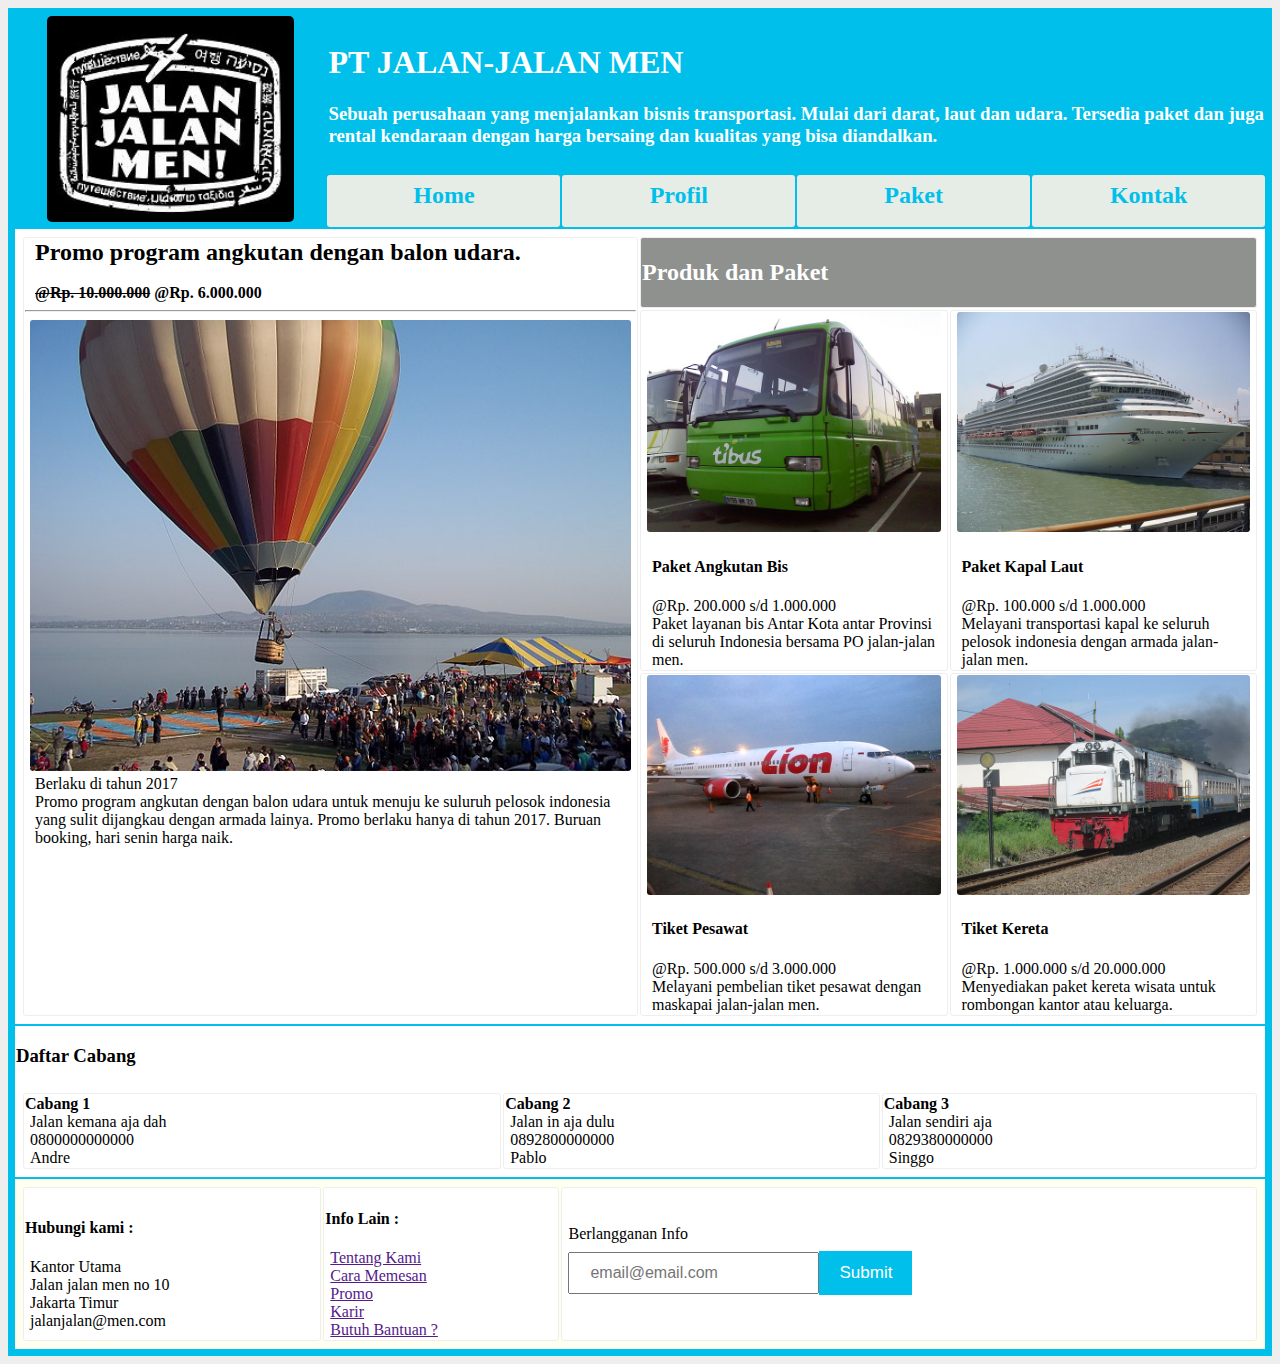
==== index.html @ fbce21ae "First Push" ====
<!DOCTYPE html>
<html>
    <head>
        <title>JALAN-JALAN MEN</title>
        <meta charset="UTF-8">
        <link rel="stylesheet" type="text/css" href="asset/css/style.css">
    </head>
    <body>
        <table style='width:100%;height:100%;padding:5px;background-color:#00BFEA'>
            <thead>
                <tr>
                    <td colspan="4" rowspan="2" width="20%">
                        <center>
                            <img class="logo" src="asset/img/jjm.jpg" width="80%">
                        </center>
                    </td>
                    <td colspan="5">
                        <div>
                            <h1>PT JALAN-JALAN MEN</h1>
                            <h3>Sebuah perusahaan yang menjalankan bisnis transportasi. Mulai dari darat, laut dan udara. Tersedia paket dan juga rental kendaraan dengan harga bersaing dan kualitas yang bisa diandalkan.</h3>
                        </div>
                    </td>
                </tr>
                <tr style="background-color: #8E918E;">
                    <td class="menu"><a href="index.html"><b>Home</b></a></td>
                    <td class="menu"><a href="profil.html"><b>Profil</b></a></td>
                    <td class="menu"><a href="paket.html"><b>Paket</b></a></td>
                    <td class="menu"><a href="kontak.html"><b>Kontak</b></a></td>
                </tr>
            </thead>
            <tbody>
                <tr>
                    <td colspan="10">
                        <table class="table">
                            <tr>
                                <td valign="top" rowspan="3" width="40%">
                                    <div>
                                        <div>
                                            <font size="5"><b>Promo program angkutan dengan balon udara.</b></font>
                                            <br /><br />
                                            <b><strike>@Rp. 10.000.000</strike> @Rp. 6.000.000</b>
                                        </div>
                                    </div>
                                    <hr>
                                    <div>
                                        <center>
                                        <img src="asset/img/balon.jpg" width="100%">
                                        </center>
                                    </div>
                                    <div>
                                        <div>Berlaku di tahun 2017</div>
                                        <div>Promo program angkutan dengan balon udara untuk menuju ke suluruh pelosok indonesia yang sulit dijangkau dengan armada lainya. Promo berlaku hanya di tahun 2017. Buruan booking, hari senin harga naik.</div>
                                    </div>
                                </td>
                                <td bgcolor="#8E918E" colspan='2'><h2><font color="#fff">Produk dan Paket</font></h2></td>
                            </tr>
                            <tr>
                                <td width="20%">
                                    <div>
                                        <center>
                                        <img src="asset/img/bus.jpg" width="100%">
                                        </center>
                                    </div>
                                    <div>
                                        <div><h4>Paket Angkutan Bis</h4></div>
                                        <div>@Rp. 200.000 s/d 1.000.000</div>
                                        <div>Paket layanan bis Antar Kota antar Provinsi di seluruh Indonesia bersama PO jalan-jalan men.</div>
                                    </div>
                                </td>
                                <td width="20%">
                                    <div>
                                        <center>
                                        <img src="asset/img/kapal.JPG" width="100%">
                                        </center>
                                    </div>
                                    <div>
                                        <div><h4>Paket Kapal Laut</h4></div>
                                        <div>@Rp. 100.000 s/d 1.000.000</div>
                                        <div>Melayani transportasi kapal ke seluruh pelosok indonesia dengan armada jalan-jalan men.</div>
                                    </div>
                                </td>
                            </tr>
                            <tr>
                                <td>
                                    <div>
                                        <center>
                                        <img src="asset/img/pesawat.jpg" width="100%">
                                        </center>
                                    </div>
                                    <div>
                                        <div><h4>Tiket Pesawat</h4></div>
                                        <div>@Rp. 500.000 s/d 3.000.000</div>
                                        <div>Melayani pembelian tiket pesawat dengan maskapai jalan-jalan men.</div>
                                    </div>
                                </td>
                                <td>
                                    <div>
                                        <center>
                                        <img src="asset/img/kereta.JPG" width="100%">
                                        </center>
                                    </div>
                                    <div>
                                        <div><h4>Tiket Kereta</h4></div>
                                        <div>@Rp. 1.000.000 s/d 20.000.000</div>
                                        <div>Menyediakan paket kereta wisata untuk rombongan kantor atau keluarga.</div>
                                    </div>
                                </td>
                            </tr>
                        </table>
                    </td>
                </tr>
                <tr>
                    <td colspan="10">
                        <h3>Daftar Cabang</h3>
                        <table class="table">
                            <tr>
                                <td>
                                    <b>Cabang 1</b>
                                    <div>Jalan kemana aja dah</div>
                                    <div>0800000000000</div>
                                    <div>Andre</div>
                                </td>
                                <td>
                                    <b>Cabang 2</b>
                                    <div>Jalan in aja dulu</div>
                                    <div>0892800000000</div>
                                    <div>Pablo</div>
                                </td>
                                <td>
                                    <b>Cabang 3</b>
                                    <div>Jalan sendiri aja</div>
                                    <div>0829380000000</div>
                                    <div>Singgo</div>
                                </td>
                            </tr>
                        </table>
                    </td>
                </tr>
            </tbody>
            <tfoot bgcolor="#FFFFF">
                <tr>
                    <td colspan="10">
                        <table class="table">
                            <tr>
                                <td>
                                    <h4>Hubungi kami :</h4>
                                    <div>
                                        Kantor Utama
                                    </div>
                                    <div>
                                        Jalan jalan men no 10
                                    </div>
                                    <div>
                                        Jakarta Timur
                                    </div>
                                    <div>
                                        jalanjalan@men.com
                                    </div>
                                </td>
                                <td>
                                    <h4>Info Lain :</h4>
                                    <div>
                                        <a href="">Tentang Kami</a>
                                    </div>
                                    <div>
                                         <a href="">Cara Memesan</a>
                                    </div>
                                    <div>
                                         <a href="">Promo</a>
                                    </div>
                                    <div>
                                         <a href="">Karir</a>
                                    </div>
                                    <div>
                                         <a href="">Butuh Bantuan ?</a>
                                    </div>
                                </td>
                                <td>
                                    <div>
                                        Berlangganan Info
                                    </div>
                                    <div>
                                        <input type="email" name="email" id="email" placeholder="email@email.com"><input type="button" value="submit">
                                    </div>
                                </td>
                            </tr>
                        </table>
                    </td>
                </tr>
            </tfoot>
        </table>
    </body>
</html>
---- asset/css/style.css ----
body{
    background-color: #eee;
}
thead {
    padding: 20px;
    color: #fff;
    margin-bottom: 10px;
}
tbody {
    padding: 20px;
    background-color: #fff;
    margin-bottom: 10px;
    border-radius: 3px;
}
input[type=text],input[type=email]{
    padding: 10px 20px;
    margin: 8px 0;
    box-sizing: border-box;
    font-size: 16px;
}
input[type=button]{
    padding: 12px 20px;
    margin: 8px 0;
    box-sizing: border-box;
    font-size: 17px;
    border: hidden;
    text-transform: capitalize;
    background-color: #00BFEA;
    color: #fff;
}
.logo{
    border-radius: 5px 5px 5px 5px;
}
.table{
    width:100%;
    padding: 5px
}
.table td{
    border: thin solid #eee;
    border-radius: 3px;
}
.table img{
    border-radius: 3px;
}
.table div{
    padding-left: 5px;
    padding-right: 5px;
}
.menu{
    width:15%;
    height: 50px;
    font-size: 24px;
    border-radius: 3px;
    background-color: #E6EDE6;
}
.menu:hover{
    width:15%;
    height: 50px;
    font-size: 24px;
    border-radius: 3px;
    background-color: #fff;
}
.menu a{
    color: #00BFEA;
    text-decoration: none;
    display: block;
    height:100%;
    width:100%;
    padding-top: 12px;
    text-align: center;
}
.menu a:hover{
    color: #8E918E;
    text-decoration: none;
    display: block;
    height:100%;
    width:100%;
    padding-top: 12px;
    text-align: center;
    border-radius: 3px;
}
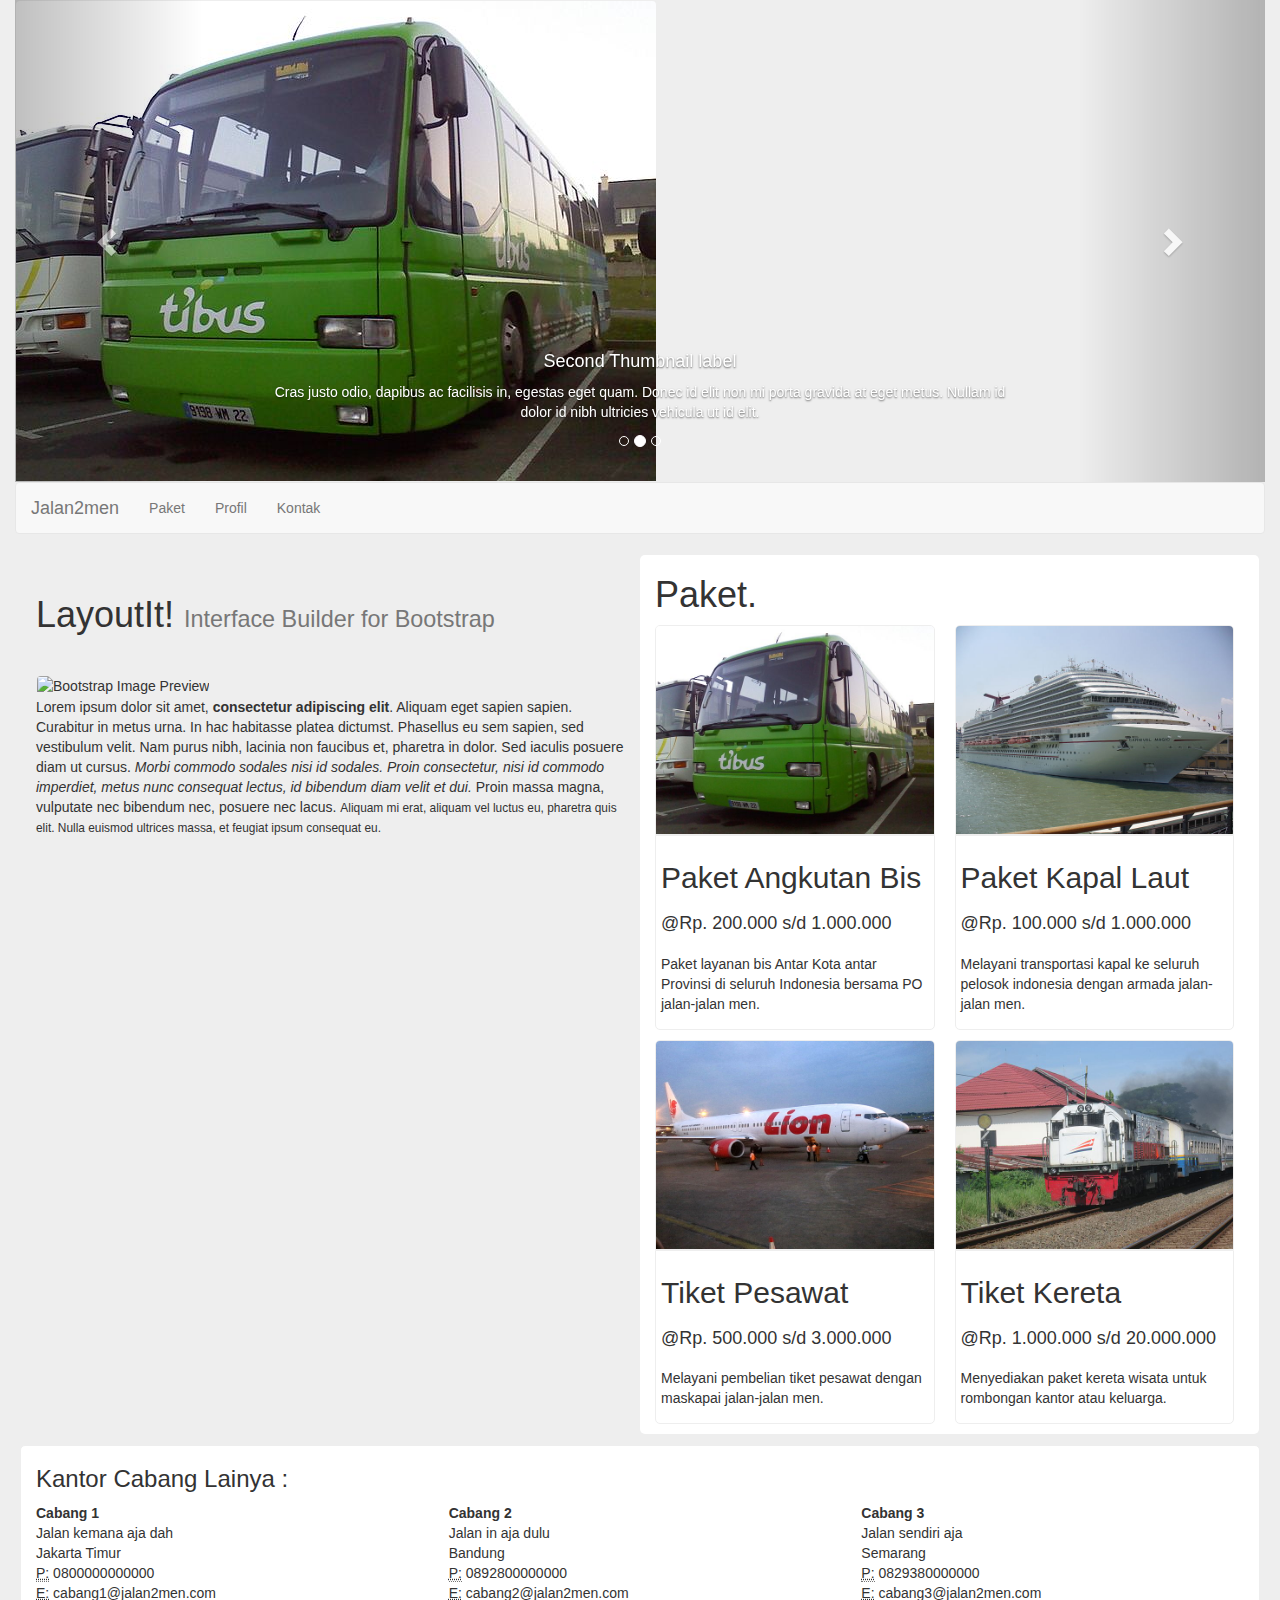
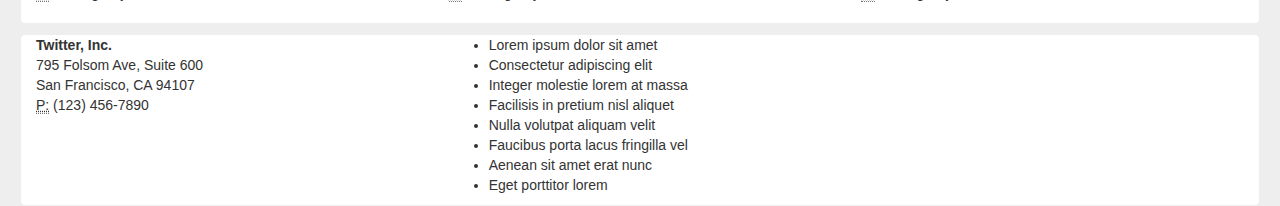
==== commit bb85c34d: "New With Bootstrap" ====
--- a/index.html
+++ b/index.html
@@ -1,193 +1,231 @@
 <!DOCTYPE html>
-<html>
-    <head>
-        <title>JALAN-JALAN MEN</title>
-        <meta charset="UTF-8">
-        <link rel="stylesheet" type="text/css" href="asset/css/style.css">
-    </head>
-    <body>
-        <table style='width:100%;height:100%;padding:5px;background-color:#00BFEA'>
-            <thead>
-                <tr>
-                    <td colspan="4" rowspan="2" width="20%">
-                        <center>
-                            <img class="logo" src="asset/img/jjm.jpg" width="80%">
-                        </center>
-                    </td>
-                    <td colspan="5">
-                        <div>
-                            <h1>PT JALAN-JALAN MEN</h1>
-                            <h3>Sebuah perusahaan yang menjalankan bisnis transportasi. Mulai dari darat, laut dan udara. Tersedia paket dan juga rental kendaraan dengan harga bersaing dan kualitas yang bisa diandalkan.</h3>
-                        </div>
-                    </td>
-                </tr>
-                <tr style="background-color: #8E918E;">
-                    <td class="menu"><a href="index.html"><b>Home</b></a></td>
-                    <td class="menu"><a href="profil.html"><b>Profil</b></a></td>
-                    <td class="menu"><a href="paket.html"><b>Paket</b></a></td>
-                    <td class="menu"><a href="kontak.html"><b>Kontak</b></a></td>
-                </tr>
-            </thead>
-            <tbody>
-                <tr>
-                    <td colspan="10">
-                        <table class="table">
-                            <tr>
-                                <td valign="top" rowspan="3" width="40%">
-                                    <div>
-                                        <div>
-                                            <font size="5"><b>Promo program angkutan dengan balon udara.</b></font>
-                                            <br /><br />
-                                            <b><strike>@Rp. 10.000.000</strike> @Rp. 6.000.000</b>
-                                        </div>
-                                    </div>
-                                    <hr>
-                                    <div>
-                                        <center>
-                                        <img src="asset/img/balon.jpg" width="100%">
-                                        </center>
-                                    </div>
-                                    <div>
-                                        <div>Berlaku di tahun 2017</div>
-                                        <div>Promo program angkutan dengan balon udara untuk menuju ke suluruh pelosok indonesia yang sulit dijangkau dengan armada lainya. Promo berlaku hanya di tahun 2017. Buruan booking, hari senin harga naik.</div>
-                                    </div>
-                                </td>
-                                <td bgcolor="#8E918E" colspan='2'><h2><font color="#fff">Produk dan Paket</font></h2></td>
-                            </tr>
-                            <tr>
-                                <td width="20%">
-                                    <div>
-                                        <center>
-                                        <img src="asset/img/bus.jpg" width="100%">
-                                        </center>
-                                    </div>
-                                    <div>
-                                        <div><h4>Paket Angkutan Bis</h4></div>
-                                        <div>@Rp. 200.000 s/d 1.000.000</div>
-                                        <div>Paket layanan bis Antar Kota antar Provinsi di seluruh Indonesia bersama PO jalan-jalan men.</div>
-                                    </div>
-                                </td>
-                                <td width="20%">
-                                    <div>
-                                        <center>
-                                        <img src="asset/img/kapal.JPG" width="100%">
-                                        </center>
-                                    </div>
-                                    <div>
-                                        <div><h4>Paket Kapal Laut</h4></div>
-                                        <div>@Rp. 100.000 s/d 1.000.000</div>
-                                        <div>Melayani transportasi kapal ke seluruh pelosok indonesia dengan armada jalan-jalan men.</div>
-                                    </div>
-                                </td>
-                            </tr>
-                            <tr>
-                                <td>
-                                    <div>
-                                        <center>
-                                        <img src="asset/img/pesawat.jpg" width="100%">
-                                        </center>
-                                    </div>
-                                    <div>
-                                        <div><h4>Tiket Pesawat</h4></div>
-                                        <div>@Rp. 500.000 s/d 3.000.000</div>
-                                        <div>Melayani pembelian tiket pesawat dengan maskapai jalan-jalan men.</div>
-                                    </div>
-                                </td>
-                                <td>
-                                    <div>
-                                        <center>
-                                        <img src="asset/img/kereta.JPG" width="100%">
-                                        </center>
-                                    </div>
-                                    <div>
-                                        <div><h4>Tiket Kereta</h4></div>
-                                        <div>@Rp. 1.000.000 s/d 20.000.000</div>
-                                        <div>Menyediakan paket kereta wisata untuk rombongan kantor atau keluarga.</div>
-                                    </div>
-                                </td>
-                            </tr>
-                        </table>
-                    </td>
-                </tr>
-                <tr>
-                    <td colspan="10">
-                        <h3>Daftar Cabang</h3>
-                        <table class="table">
-                            <tr>
-                                <td>
-                                    <b>Cabang 1</b>
-                                    <div>Jalan kemana aja dah</div>
-                                    <div>0800000000000</div>
-                                    <div>Andre</div>
-                                </td>
-                                <td>
-                                    <b>Cabang 2</b>
-                                    <div>Jalan in aja dulu</div>
-                                    <div>0892800000000</div>
-                                    <div>Pablo</div>
-                                </td>
-                                <td>
-                                    <b>Cabang 3</b>
-                                    <div>Jalan sendiri aja</div>
-                                    <div>0829380000000</div>
-                                    <div>Singgo</div>
-                                </td>
-                            </tr>
-                        </table>
-                    </td>
-                </tr>
-            </tbody>
-            <tfoot bgcolor="#FFFFF">
-                <tr>
-                    <td colspan="10">
-                        <table class="table">
-                            <tr>
-                                <td>
-                                    <h4>Hubungi kami :</h4>
-                                    <div>
-                                        Kantor Utama
-                                    </div>
-                                    <div>
-                                        Jalan jalan men no 10
-                                    </div>
-                                    <div>
-                                        Jakarta Timur
-                                    </div>
-                                    <div>
-                                        jalanjalan@men.com
-                                    </div>
-                                </td>
-                                <td>
-                                    <h4>Info Lain :</h4>
-                                    <div>
-                                        <a href="">Tentang Kami</a>
-                                    </div>
-                                    <div>
-                                         <a href="">Cara Memesan</a>
-                                    </div>
-                                    <div>
-                                         <a href="">Promo</a>
-                                    </div>
-                                    <div>
-                                         <a href="">Karir</a>
-                                    </div>
-                                    <div>
-                                         <a href="">Butuh Bantuan ?</a>
-                                    </div>
-                                </td>
-                                <td>
-                                    <div>
-                                        Berlangganan Info
-                                    </div>
-                                    <div>
-                                        <input type="email" name="email" id="email" placeholder="email@email.com"><input type="button" value="submit">
-                                    </div>
-                                </td>
-                            </tr>
-                        </table>
-                    </td>
-                </tr>
-            </tfoot>
-        </table>
-    </body>
-</html>
+<html lang="en">
+  <head>
+    <meta charset="utf-8">
+    <meta http-equiv="X-UA-Compatible" content="IE=edge">
+    <meta name="viewport" content="width=device-width, initial-scale=1">
+
+    <title>Bootstrap 3, from LayoutIt!</title>
+
+    <meta name="description" content="Source code generated using layoutit.com">
+    <meta name="author" content="LayoutIt!">
+
+    <link href="asset/css/bootstrap.min.css" rel="stylesheet">
+    <link href="asset/css/style.css" rel="stylesheet">
+
+  </head>
+  <body>
+
+    <div class="container-fluid">
+	<div class="row">
+		<div class="col-md-12">
+			<div class="carousel slide" id="carousel-516692">
+				<ol class="carousel-indicators">
+					<li data-slide-to="0" data-target="#carousel-516692">
+					</li>
+					<li data-slide-to="1" data-target="#carousel-516692" class="active">
+					</li>
+					<li data-slide-to="2" data-target="#carousel-516692">
+					</li>
+				</ol>
+				<div class="carousel-inner">
+					<div class="item">
+						<img alt="Carousel Bootstrap First" src="asset/img/balon.jpg">
+						<div class="carousel-caption">
+							<h4>
+								First Thumbnail label
+							</h4>
+							<p>
+								Cras justo odio, dapibus ac facilisis in, egestas eget quam. Donec id elit non mi porta gravida at eget metus. Nullam id dolor id nibh ultricies vehicula ut id elit.
+							</p>
+						</div>
+					</div>
+					<div class="item active">
+						<img alt="Carousel Bootstrap Second" src="asset/img/bus.jpg">
+						<div class="carousel-caption">
+							<h4>
+								Second Thumbnail label
+							</h4>
+							<p>
+								Cras justo odio, dapibus ac facilisis in, egestas eget quam. Donec id elit non mi porta gravida at eget metus. Nullam id dolor id nibh ultricies vehicula ut id elit.
+							</p>
+						</div>
+					</div>
+					<div class="item">
+						<img alt="Carousel Bootstrap Third" src="asset/img/kapal.JPG">
+						<div class="carousel-caption">
+							<h4>
+								Third Thumbnail label
+							</h4>
+							<p>
+								Cras justo odio, dapibus ac facilisis in, egestas eget quam. Donec id elit non mi porta gravida at eget metus. Nullam id dolor id nibh ultricies vehicula ut id elit.
+							</p>
+						</div>
+					</div>
+				</div> <a class="left carousel-control" href="#carousel-516692" data-slide="prev"><span class="glyphicon glyphicon-chevron-left"></span></a> <a class="right carousel-control" href="#carousel-516692" data-slide="next"><span class="glyphicon glyphicon-chevron-right"></span></a>
+			</div>
+			<nav class="navbar navbar-default" role="navigation">
+				<div class="navbar-header">
+					 
+					<button type="button" class="navbar-toggle" data-toggle="collapse" data-target="#bs-example-navbar-collapse-1">
+						 <span class="sr-only">Toggle navigation</span><span class="icon-bar"></span><span class="icon-bar"></span><span class="icon-bar"></span>
+					</button> <a class="navbar-brand" href="index.html">Jalan2men</a>
+				</div>
+				
+				<div class="collapse navbar-collapse" id="bs-example-navbar-collapse-1">
+					<ul class="nav navbar-nav">
+						<li>
+							<a href="paket.html">Paket</a>
+						</li>
+						<li>
+							<a href="profil.html">Profil</a>
+						</li>
+						<li>
+							<a href="kontak.html">Kontak</a>
+						</li>
+					</ul>
+				</div>
+			</nav>
+			<div class="row single-panel">
+				<div class="col-md-6">
+					<div class="page-header">
+						<h1>
+							LayoutIt! <small>Interface Builder for Bootstrap</small>
+						</h1>
+					</div><img alt="Bootstrap Image Preview" src="http://lorempixel.com/140/140/">
+					<p>
+						Lorem ipsum dolor sit amet, <strong>consectetur adipiscing elit</strong>. Aliquam eget sapien sapien. Curabitur in metus urna. In hac habitasse platea dictumst. Phasellus eu sem sapien, sed vestibulum velit. Nam purus nibh, lacinia non faucibus et, pharetra in dolor. Sed iaculis posuere diam ut cursus. <em>Morbi commodo sodales nisi id sodales. Proin consectetur, nisi id commodo imperdiet, metus nunc consequat lectus, id bibendum diam velit et dui.</em> Proin massa magna, vulputate nec bibendum nec, posuere nec lacus. <small>Aliquam mi erat, aliquam vel luctus eu, pharetra quis elit. Nulla euismod ultrices massa, et feugiat ipsum consequat eu.</small>
+					</p>
+				</div>
+				<div class="col-md-6" style="background-color: #fff;padding-bottom: 10px;border-radius: 5px;">
+					<h1>
+						Paket.
+					</h1>
+					<div class="row">
+						<div class="col-md-6">
+							<img alt="Bus" class="img-responsive" src="asset/img/bus.jpg">
+							<div class="panel-prod">
+								<h2 style="padding: 5px;">
+									Paket Angkutan Bis
+								</h2>
+								<p>
+                  <h4 style="padding: 5px;">@Rp. 200.000 s/d 1.000.000</h4>
+                  <div style="padding: 5px;">Paket layanan bis Antar Kota antar Provinsi di seluruh Indonesia bersama PO jalan-jalan men.</div>
+								</p>
+							</div>
+						</div>
+						<div class="col-md-6" style="margin: 0 -10px;">
+							<img alt="Kapal" class="img-responsive" src="asset/img/kapal.JPG">
+							<div class="panel-prod">
+								<h2 style="padding: 5px;">
+									Paket Kapal Laut
+								</h2>
+								<p>
+                  <h4 style="padding: 5px;">@Rp. 100.000 s/d 1.000.000</h4>
+                  <div style="padding: 5px;">Melayani transportasi kapal ke seluruh pelosok indonesia dengan armada jalan-jalan men.</div>
+								</p>
+							</div>
+						</div>
+					</div>
+					<div class="row" style="margin-top: 10px;">
+						<div class="col-md-6">
+							<img alt="Pesawat" class="img-responsive" src="asset/img/pesawat.jpg">
+							<div class="panel-prod">
+								<h2 style="padding: 5px;">
+									Tiket Pesawat
+								</h2>
+								<p>
+                  <h4 style="padding: 5px;">@Rp. 500.000 s/d 3.000.000</h4>
+                  <div style="padding: 5px;">Melayani pembelian tiket pesawat dengan maskapai jalan-jalan men.</div>
+								</p>
+							</div>
+						</div>
+						<div class="col-md-6" style="margin:0 -10px;">
+							<img alt="Kereta" class="img-responsive" src="asset/img/kereta.JPG">
+							<div class="panel-prod">
+								<h2 style="padding: 5px;">
+									Tiket Kereta
+								</h2>
+								<p>
+                  <h4 style="padding: 5px;">@Rp. 1.000.000 s/d 20.000.000</h4>
+                  <div style="padding: 5px;">Menyediakan paket kereta wisata untuk rombongan kantor atau keluarga.</div>
+								</p>
+							</div>
+						</div>
+					</div>
+				</div>
+			</div>
+		</div>
+	</div>
+	<div class="row single-panel" style="background-color: #fff;margin-top: 10px;">
+		<div class="col-md-12">
+			<h3>
+				Kantor Cabang Lainya :
+			</h3>
+			<div class="row">
+				<div class="col-md-4">
+					 
+					<address>
+						 <strong>Cabang 1</strong><br> Jalan kemana aja dah<br> Jakarta Timur<br> <abbr title="Phone">P:</abbr> 0800000000000<br> <abbr title="Email">E:</abbr> cabang1@jalan2men.com
+					</address>
+				</div>
+				<div class="col-md-4">
+					 
+					<address>
+						 <strong>Cabang 2</strong><br> Jalan in aja dulu<br> Bandung<br> <abbr title="Phone">P:</abbr> 0892800000000<br> <abbr title="Email">E:</abbr> cabang2@jalan2men.com
+					</address>
+				</div>
+				<div class="col-md-4">
+					 
+					<address>
+						 <strong>Cabang 3</strong><br> Jalan sendiri aja<br> Semarang<br> <abbr title="Phone">P:</abbr> 0829380000000<br> <abbr title="Email">E:</abbr> cabang3@jalan2men.com
+					</address>
+				</div>
+			</div>
+		</div>
+	</div>
+	<div class="row single-panel" style="background-color: #fff;margin-top: 10px;">
+		<div class="col-md-4">
+			 
+			<address>
+				 <strong>Twitter, Inc.</strong><br> 795 Folsom Ave, Suite 600<br> San Francisco, CA 94107<br> <abbr title="Phone">P:</abbr> (123) 456-7890
+			</address>
+		</div>
+		<div class="col-md-4">
+			<ul>
+				<li>
+					Lorem ipsum dolor sit amet
+				</li>
+				<li>
+					Consectetur adipiscing elit
+				</li>
+				<li>
+					Integer molestie lorem at massa
+				</li>
+				<li>
+					Facilisis in pretium nisl aliquet
+				</li>
+				<li>
+					Nulla volutpat aliquam velit
+				</li>
+				<li>
+					Faucibus porta lacus fringilla vel
+				</li>
+				<li>
+					Aenean sit amet erat nunc
+				</li>
+				<li>
+					Eget porttitor lorem
+				</li>
+			</ul>
+		</div>
+		<div class="col-md-4">
+		</div>
+	</div>
+</div>
+
+    <script src="asset/js/jquery.min.js"></script>
+    <script src="asset/js/bootstrap.min.js"></script>
+    <script src="asset/js/scripts.js"></script>
+  </body>
+</html>--- a/asset/css/style.css
+++ b/asset/css/style.css
@@ -12,70 +12,16 @@
     margin-bottom: 10px;
     border-radius: 3px;
 }
-input[type=text],input[type=email]{
-    padding: 10px 20px;
-    margin: 8px 0;
-    box-sizing: border-box;
-    font-size: 16px;
+.panel-prod{
+    border: solid thin #eee;
+    border-radius: 0 0 5px 5px;
 }
-input[type=button]{
-    padding: 12px 20px;
-    margin: 8px 0;
-    box-sizing: border-box;
-    font-size: 17px;
-    border: hidden;
-    text-transform: capitalize;
-    background-color: #00BFEA;
-    color: #fff;
+img{
+    border: solid thin #eee;
+    border-radius: 5px 5px 0 0;    
 }
-.logo{
-    border-radius: 5px 5px 5px 5px;
-}
-.table{
-    width:100%;
-    padding: 5px
-}
-.table td{
-    border: thin solid #eee;
-    border-radius: 3px;
-}
-.table img{
-    border-radius: 3px;
-}
-.table div{
-    padding-left: 5px;
-    padding-right: 5px;
-}
-.menu{
-    width:15%;
-    height: 50px;
-    font-size: 24px;
-    border-radius: 3px;
-    background-color: #E6EDE6;
-}
-.menu:hover{
-    width:15%;
-    height: 50px;
-    font-size: 24px;
-    border-radius: 3px;
-    background-color: #fff;
-}
-.menu a{
-    color: #00BFEA;
-    text-decoration: none;
-    display: block;
-    height:100%;
-    width:100%;
-    padding-top: 12px;
-    text-align: center;
-}
-.menu a:hover{
-    color: #8E918E;
-    text-decoration: none;
-    display: block;
-    height:100%;
-    width:100%;
-    padding-top: 12px;
-    text-align: center;
-    border-radius: 3px;
+.single-panel{
+    border: solid thin #eee;
+    border-radius: 5px;
+    margin: 0 5px 0 5px;
 }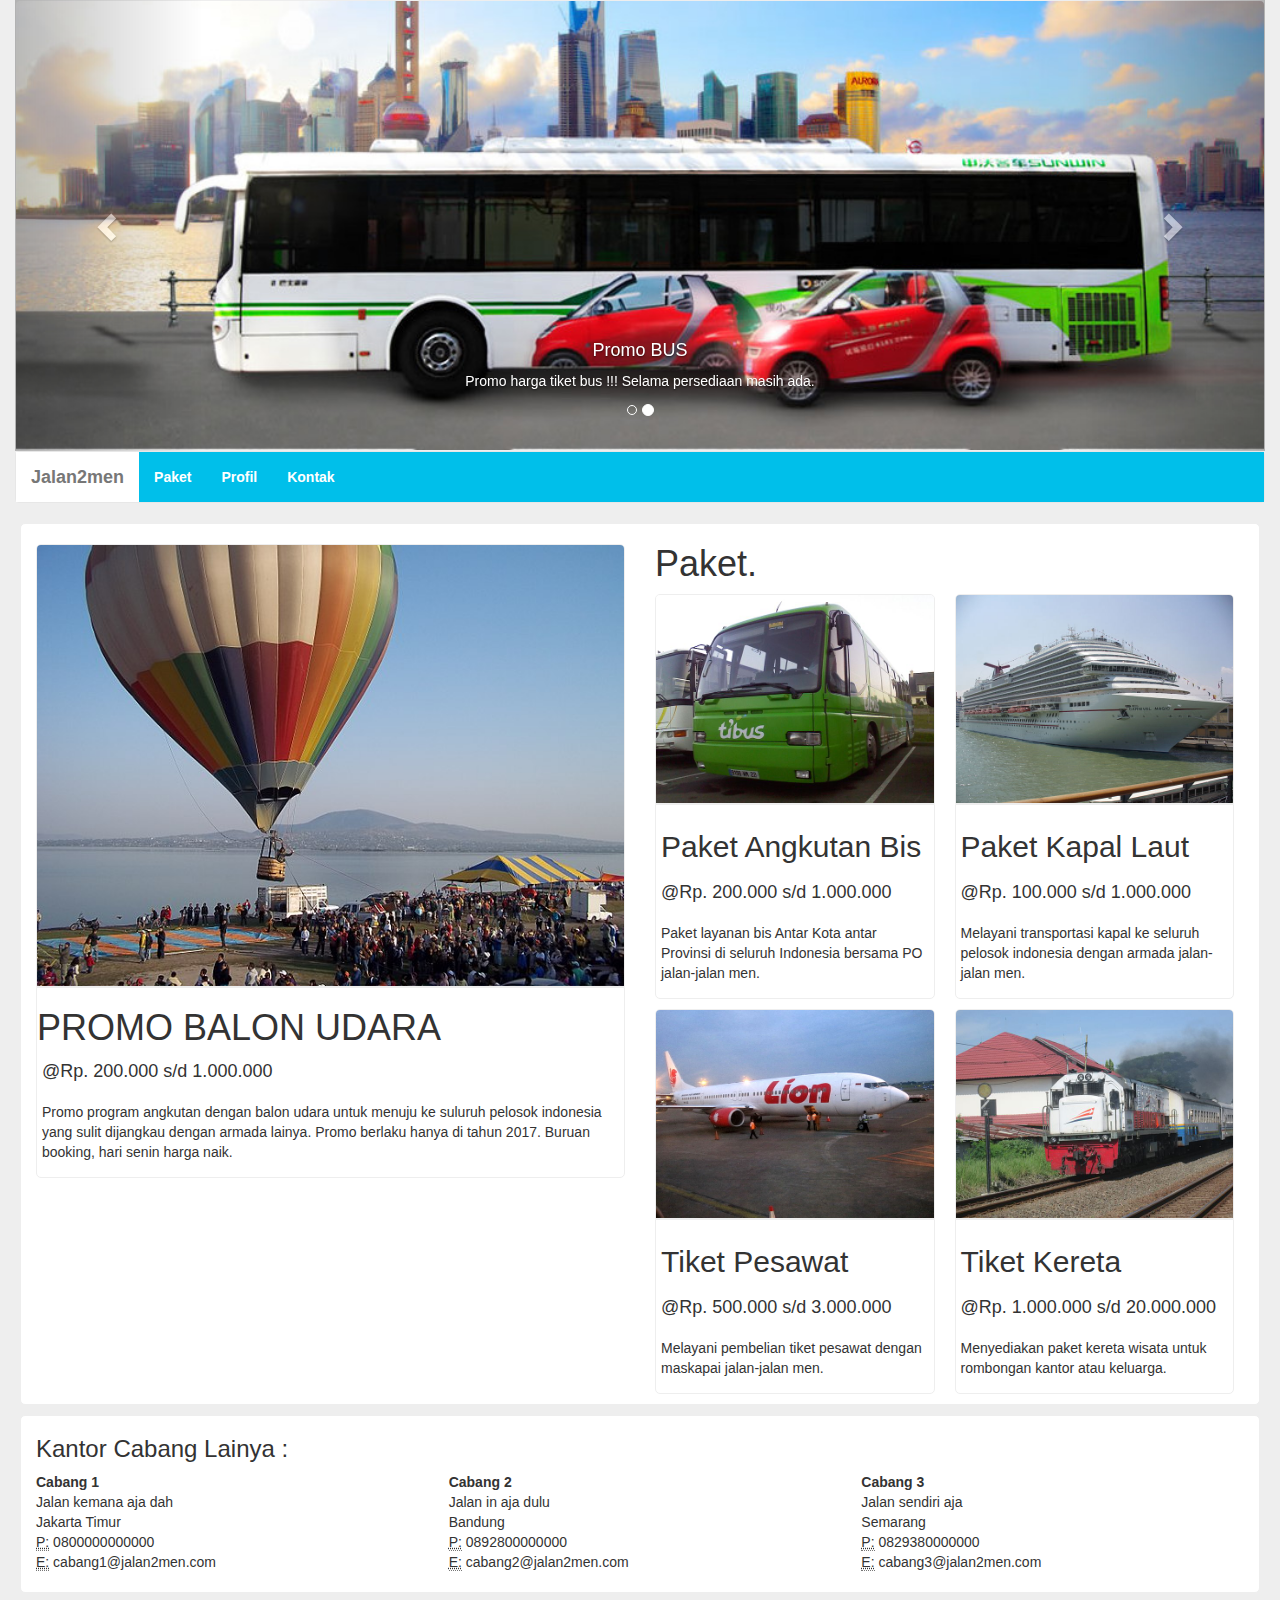
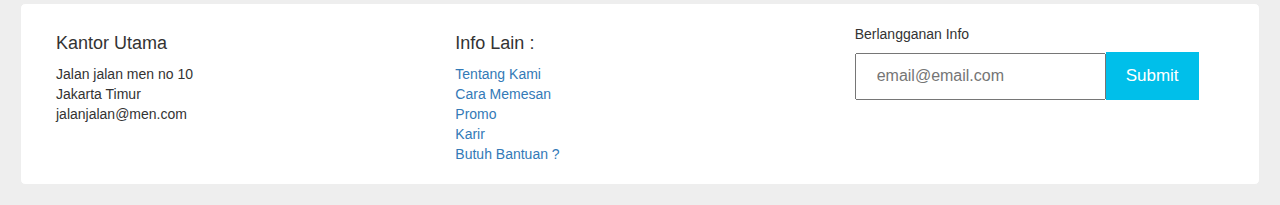
==== commit efb5a82a: "RWD" ====
--- a/index.html
+++ b/index.html
@@ -25,29 +25,27 @@
 					</li>
 					<li data-slide-to="1" data-target="#carousel-516692" class="active">
 					</li>
-					<li data-slide-to="2" data-target="#carousel-516692">
-					</li>
 				</ol>
 				<div class="carousel-inner">
 					<div class="item">
-						<img alt="Carousel Bootstrap First" src="asset/img/balon.jpg">
+						<img alt="Carousel Bootstrap First" src="asset/img/banner2.jpg" style="width: 100%;">
 						<div class="carousel-caption">
 							<h4>
-								First Thumbnail label
+								Promo Persewaan Motor Keren
 							</h4>
 							<p>
-								Cras justo odio, dapibus ac facilisis in, egestas eget quam. Donec id elit non mi porta gravida at eget metus. Nullam id dolor id nibh ultricies vehicula ut id elit.
+								Promo Persewaan Motor Keren !!! Selama persediaan masih ada.
 							</p>
 						</div>
 					</div>
 					<div class="item active">
-						<img alt="Carousel Bootstrap Second" src="asset/img/bus.jpg">
+						<img alt="Carousel Bootstrap Second" src="asset/img/banner1.jpg" style="width: 100%;">
 						<div class="carousel-caption">
 							<h4>
-								Second Thumbnail label
+								Promo BUS
 							</h4>
 							<p>
-								Cras justo odio, dapibus ac facilisis in, egestas eget quam. Donec id elit non mi porta gravida at eget metus. Nullam id dolor id nibh ultricies vehicula ut id elit.
+									Promo harga tiket bus !!! Selama persediaan masih ada.
 							</p>
 						</div>
 					</div>
@@ -66,36 +64,37 @@
 			</div>
 			<nav class="navbar navbar-default" role="navigation">
 				<div class="navbar-header">
-					 
 					<button type="button" class="navbar-toggle" data-toggle="collapse" data-target="#bs-example-navbar-collapse-1">
 						 <span class="sr-only">Toggle navigation</span><span class="icon-bar"></span><span class="icon-bar"></span><span class="icon-bar"></span>
-					</button> <a class="navbar-brand" href="index.html">Jalan2men</a>
+					</button> <a class="navbar-brand" style="background-color: #fff;font-weight: 700;" href="index.html">Jalan2men</a>
 				</div>
 				
-				<div class="collapse navbar-collapse" id="bs-example-navbar-collapse-1">
+				<div class="collapse navbar-collapse" id="bs-example-navbar-collapse-1" style="background-color: #00BFEA;">
 					<ul class="nav navbar-nav">
 						<li>
-							<a href="paket.html">Paket</a>
+							<a style="color: #fff;font-weight: 700;" href="paket.html">Paket</a>
 						</li>
 						<li>
-							<a href="profil.html">Profil</a>
+							<a style="color: #fff;font-weight: 700;" href="profil.html">Profil</a>
 						</li>
 						<li>
-							<a href="kontak.html">Kontak</a>
+							<a style="color: #fff;font-weight: 700;" href="kontak.html">Kontak</a>
 						</li>
 					</ul>
 				</div>
 			</nav>
-			<div class="row single-panel">
-				<div class="col-md-6">
-					<div class="page-header">
-						<h1>
-							LayoutIt! <small>Interface Builder for Bootstrap</small>
-						</h1>
-					</div><img alt="Bootstrap Image Preview" src="http://lorempixel.com/140/140/">
-					<p>
-						Lorem ipsum dolor sit amet, <strong>consectetur adipiscing elit</strong>. Aliquam eget sapien sapien. Curabitur in metus urna. In hac habitasse platea dictumst. Phasellus eu sem sapien, sed vestibulum velit. Nam purus nibh, lacinia non faucibus et, pharetra in dolor. Sed iaculis posuere diam ut cursus. <em>Morbi commodo sodales nisi id sodales. Proin consectetur, nisi id commodo imperdiet, metus nunc consequat lectus, id bibendum diam velit et dui.</em> Proin massa magna, vulputate nec bibendum nec, posuere nec lacus. <small>Aliquam mi erat, aliquam vel luctus eu, pharetra quis elit. Nulla euismod ultrices massa, et feugiat ipsum consequat eu.</small>
-					</p>
+			<div class="row single-panel" style="background-color: #fff;margin-top: 10px;">
+				<div class="col-md-6" style="margin-top: 20px;">
+					<img alt="Bus" class="img-responsive" src="asset/img/balon.jpg">
+					<div class="panel-prod" style="height: 100%;">
+							<h1>
+								PROMO BALON UDARA
+							</h1>
+						<p>
+							<h4 style="padding: 5px;">@Rp. 200.000 s/d 1.000.000</h4>
+							<div style="padding: 5px;">Promo program angkutan dengan balon udara untuk menuju ke suluruh pelosok indonesia yang sulit dijangkau dengan armada lainya. Promo berlaku hanya di tahun 2017. Buruan booking, hari senin harga naik.</div>
+						</p>
+					</div>
 				</div>
 				<div class="col-md-6" style="background-color: #fff;padding-bottom: 10px;border-radius: 5px;">
 					<h1>
@@ -184,42 +183,46 @@
 			</div>
 		</div>
 	</div>
-	<div class="row single-panel" style="background-color: #fff;margin-top: 10px;">
+	<div class="row single-panel" style="background-color: #fff;margin-top: 10px;margin-bottom: 20px;padding:20px;">
 		<div class="col-md-4">
-			 
 			<address>
-				 <strong>Twitter, Inc.</strong><br> 795 Folsom Ave, Suite 600<br> San Francisco, CA 94107<br> <abbr title="Phone">P:</abbr> (123) 456-7890
+				  <h4>Kantor Utama</h4>
+					<div>
+            Jalan jalan men no 10
+          </div>
+          <div>
+						Jakarta Timur
+          </div>
+          <div>
+            jalanjalan@men.com
+          </div>
 			</address>
 		</div>
 		<div class="col-md-4">
-			<ul>
-				<li>
-					Lorem ipsum dolor sit amet
-				</li>
-				<li>
-					Consectetur adipiscing elit
-				</li>
-				<li>
-					Integer molestie lorem at massa
-				</li>
-				<li>
-					Facilisis in pretium nisl aliquet
-				</li>
-				<li>
-					Nulla volutpat aliquam velit
-				</li>
-				<li>
-					Faucibus porta lacus fringilla vel
-				</li>
-				<li>
-					Aenean sit amet erat nunc
-				</li>
-				<li>
-					Eget porttitor lorem
-				</li>
-			</ul>
+      <h4>Info Lain :</h4>
+      <div>
+        <a href="">Tentang Kami</a>
+      </div>
+      <div>
+        <a href="">Cara Memesan</a>
+      </div>
+      <div>
+        <a href="">Promo</a>
+      </div>
+      <div>
+				<a href="">Karir</a>
+      </div>
+      <div>
+        <a href="">Butuh Bantuan ?</a>
+      </div>
 		</div>
 		<div class="col-md-4">
+      <div>
+        Berlangganan Info
+      </div>
+      <div>
+        <input type="email" name="email" id="email" placeholder="email@email.com"><input type="button" value="submit">
+      </div>
 		</div>
 	</div>
 </div>
--- a/asset/css/style.css
+++ b/asset/css/style.css
@@ -24,4 +24,20 @@
     border: solid thin #eee;
     border-radius: 5px;
     margin: 0 5px 0 5px;
+}
+input[type=text],input[type=email]{
+    padding: 10px 20px;
+    margin: 8px 0;
+    box-sizing: border-box;
+    font-size: 16px;
+}
+input[type=button]{
+    padding: 12px 20px;
+    margin: 8px 0;
+    box-sizing: border-box;
+    font-size: 17px;
+    border: hidden;
+    text-transform: capitalize;
+    background-color: #00BFEA;
+    color: #fff;
 }